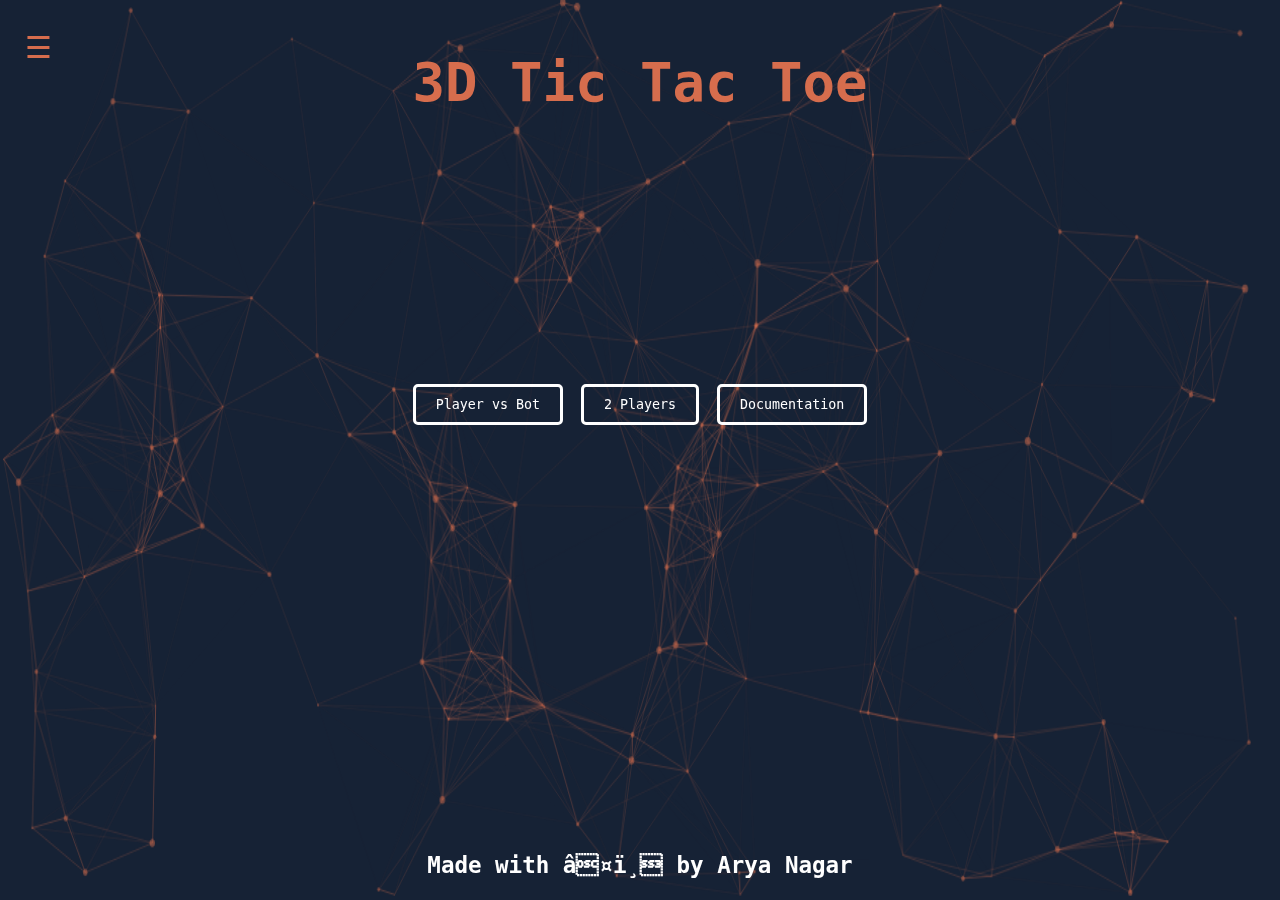
==== index.html @ d8f540ed "init" ====
<!DOCTYPE html>
<html>
	<head>
		<title>3D Tic Tac Toe</title>
		<html lang="en">
		<meta name="title" content="3D Tic Tac Toe" />
		<meta name="charset" content="utf-8" />
		<meta name="viewport" content="width=device-width initial-scale=1.0, user-scalable=no" />
		<meta name="language" content="English" />
		<meta name="author" content="Arya Nagar" />
	</head>
	<body id="particles-js" style="overflow-y: hidden">
		<div id="mySidenav" class="sidenav">
			<br><br><br><br>
			<a href="javascript:void(0)"  class="closebtn" onclick="closeNav()">&times;</a>
			<a href="javascript:void(0)" >Home</a>
			<a href="pages/ai.html" >Player vs Bot</a>
			<a href="pages/2players.html" >Player vs Player</a>
			<a href="assets/documentation.pdf" download target="_blank">Documentation</a>
		</div>
		<span style="font-size:30px;cursor:pointer; position: absolute; top: 30px; left: 25px" onclick="openNav()">&#9776;</span>
		<div class="widthRestriction">
			<br>
			<h1>
			3D Tic Tac Toe
			</h1>
			<div class="buttonContainer">
				<a href="pages/ai.html" >
					<button >Player vs Bot</button>
				</a>
				<a href="pages/2players.html">
					<button>2 Players</button>
				</a>
				<a href="assets/documentation.pdf" download target="_blank">
					<button>Documentation</button>
				</a>
			</div>
		</div>
		<div class="tagLine" style="position: fixed; bottom: 0;">
			<p style="color:white">Made with ❤️ by Arya Nagar</p>
		</div>
	</body>
	<script type="text/javascript" src="js/particles.js"></script>
	<script type="text/javascript" src="js/app.js"></script>
	<script type="text/javascript">
		function openNav() {
			document.getElementById("mySidenav").style.width = "250px";
			document.getElementById("main").style.marginLeft = "250px";
		}

			function closeNav() {
			document.getElementById("mySidenav").style.width = "0";
			document.getElementById("main").style.marginLeft= "0";
		}
	</script>
	<link rel="stylesheet" type="text/css" href="css/style.css">
</html>
---- css/style.css ----
body {
	margin: 0;
	padding: 0;
	font-family: monospace;
	background-color: #162235;
	color: #D66D4D;
	width: 100%;
	height: 100vh;
}
::selection {
  background-color: #D66D4D;
  color: #162235;
}
.sidenav {
  height: 100%;
  width: 0;
  position: fixed;
  z-index: 1;
  top: 0;
  left: 0;
  background-color: #1e2125;
  overflow-x: hidden;
  transition: 0.5s;
  padding-top: 60px;
}

.sidenav a {
  padding: 8px 8px 8px 32px;
  text-decoration: none;
  font-size: 20px;
  color: #ffffff;
  display: block;
  transition: 0.3s;
}

.sidenav a:hover {
  color: #D66D4D;
}

.sidenav .closebtn {
  position: absolute;
  top: 0;
  right: 25px;
  font-size: 36px;
  margin-left: 50px;
}

#main {
  transition: margin-left .5s;
  padding: 16px;
}

@media screen and (max-height: 450px) {
  .sidenav {padding-top: 15px;}
  .sidenav a {font-size: 18px;}
}

.widthRestriction {
	width: 70%;
	margin: 0 auto;
}
h1 {
	font-size: 6vh;
	text-align: center;
}
h2 {
	text-align: center;
}
canvas {
    position: absolute;
    z-index: -1;
    top: 0;
}
.buttonContainer {
	width: 100%;
	text-align: center;
	margin-top: 30vh;
}
a {
	text-decoration: none;
}
button {
	background-color: rgba(0,0,0,0);
	border-style: solid;
	border-width: 3px;
	border-color: #ffffff;
	text-decoration: none;
	border-radius: 5px;
	padding-left: 20px;
	padding-top: 10px;
	padding-bottom: 10px;
	padding-right: 20px;
	margin-left: 5px;
	margin-bottom: 10px;
	margin-right: 5px;
	transition: 0.2s;
	font-family: monospace;
	color: #ffffff;
}
button:hover {
	background-color: #ffffff;
	color: #000000
}

.iframeContainer {
	height: 60vh;
	border-style: solid;
	border-width: 3px;
	border-color: #ffffff;
	text-decoration: none;
	border-radius: 5px;
}
iframe {
	height: 100%;
	border-radius: 5px;
}
.tagLine {
	bottom: 10px;
	width: 100%;
	text-align: center;
	font-weight: bold;
	font-size: 2.5vh;
}
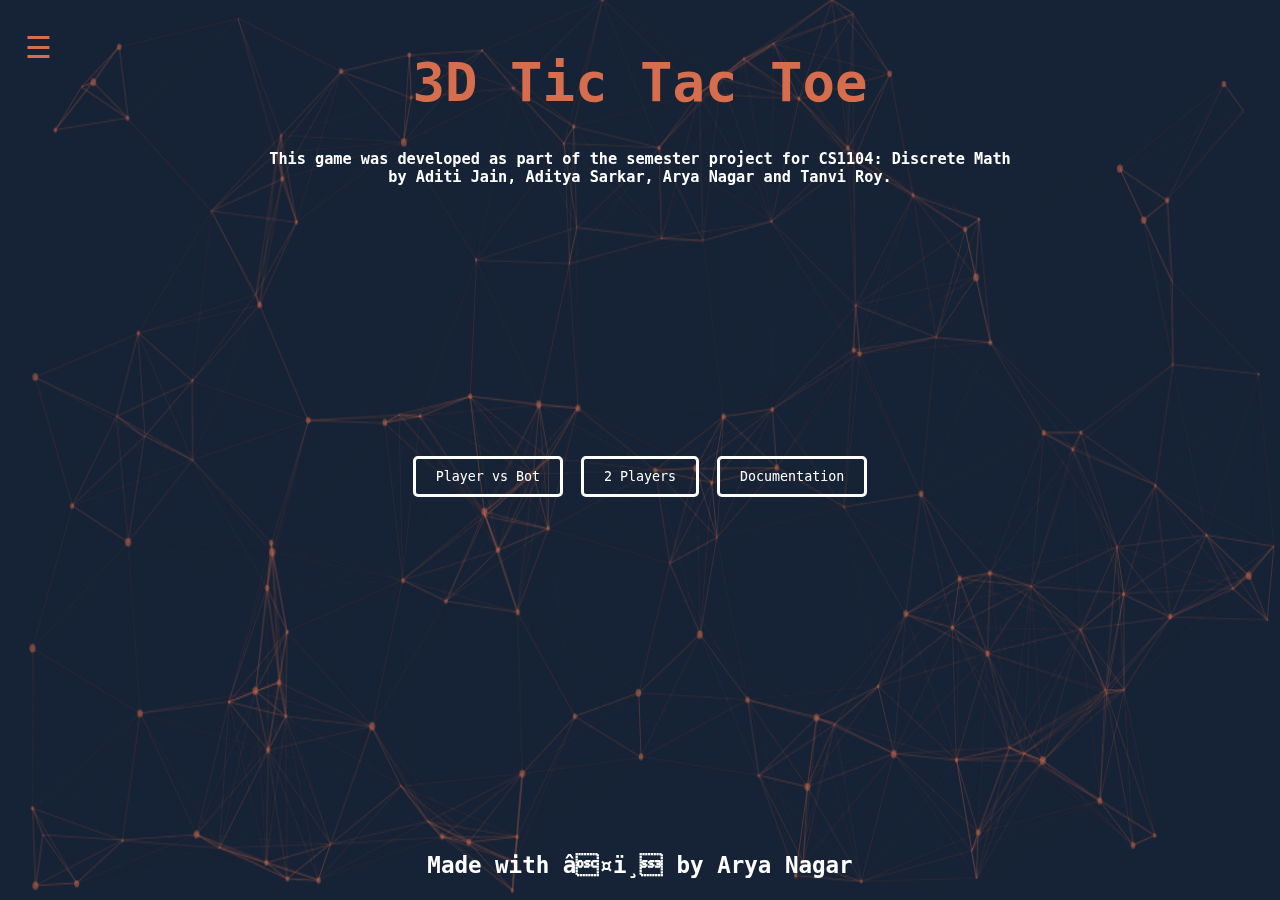
==== commit 1fd2ef73: "change" ====
--- a/index.html
+++ b/index.html
@@ -24,6 +24,11 @@
 			<h1>
 			3D Tic Tac Toe
 			</h1>
+			<center>
+			<h3 style="color:white">
+			This game was developed as part of the semester project for CS1104: Discrete Math<br>by Aditi Jain, Aditya Sarkar, Arya Nagar and Tanvi Roy.
+			</h3>
+			</center>
 			<div class="buttonContainer">
 				<a href="pages/ai.html" >
 					<button >Player vs Bot</button>
